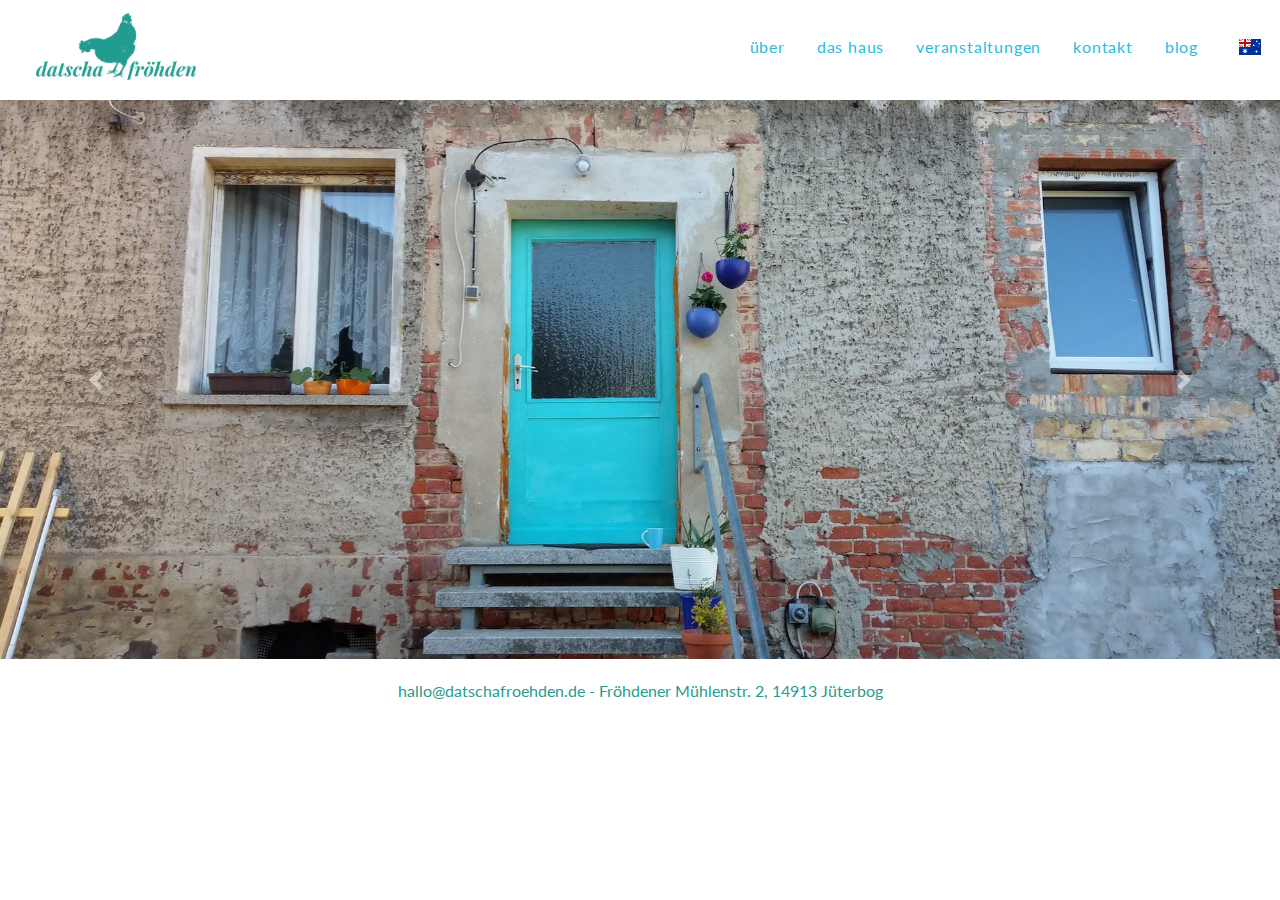
==== index.html @ e7044825 "changed german" ====
<!DOCTYPE html>
<html lang="de">
  <head>
    <!-- Global site tag (gtag.js) - Google Analytics -->
    <script async src="https://www.googletagmanager.com/gtag/js?id=UA-138363889-1"></script>
    <script>
      window.dataLayer = window.dataLayer || [];
      function gtag(){dataLayer.push(arguments);}
      gtag('js', new Date());

      gtag('config', 'UA-138363889-1');
    </script>
		<meta charset="utf-8">
		<meta http-equiv="X-UA-Compatible" content="IE=edge">
		<meta name="viewport" content="width=device-width, initial-scale=1">

		<title>datscha fröhden</title>

		<link rel="stylesheet" href="https://maxcdn.bootstrapcdn.com/bootstrap/4.0.0/css/bootstrap.min.css" integrity="sha384-Gn5384xqQ1aoWXA+058RXPxPg6fy4IWvTNh0E263XmFcJlSAwiGgFAW/dAiS6JXm" crossorigin="anonymous">
		<link rel="stylesheet" href="https://maxcdn.bootstrapcdn.com/font-awesome/4.4.0/css/font-awesome.min.css">
		<link href="https://fonts.googleapis.com/css?family=Lato|Noticia+Text|Roboto|Glegoo|Playfair+Display" rel="stylesheet">
		<link rel="stylesheet" href="css/styles.css">
		<script src="https://code.jquery.com/jquery-3.2.1.slim.min.js" integrity="sha384-KJ3o2DKtIkvYIK3UENzmM7KCkRr/rE9/Qpg6aAZGJwFDMVNA/GpGFF93hXpG5KkN" crossorigin="anonymous"></script>
    <script src="https://cdnjs.cloudflare.com/ajax/libs/popper.js/1.12.9/umd/popper.min.js" integrity="sha384-ApNbgh9B+Y1QKtv3Rn7W3mgPxhU9K/ScQsAP7hUibX39j7fakFPskvXusvfa0b4Q" crossorigin="anonymous"></script>
    <script src="https://maxcdn.bootstrapcdn.com/bootstrap/4.0.0/js/bootstrap.min.js" integrity="sha384-JZR6Spejh4U02d8jOt6vLEHfe/JQGiRRSQQxSfFWpi1MquVdAyjUar5+76PVCmYl" crossorigin="anonymous"></script>
  </head>

  <body>
  <!--navbar starts here-->
    <nav class="navbar navbar-expand-lg navbar-light navbar-right fixed-top">
      <a class="navbar-brand d-lg-inline-block" href="index.html">
        <img src="img/dfchickenitalic.png" alt="Datscha Fröhden" class="logo">
      </a>
      <a class="navbar-brand-two mx-auto d-lg-none d-inline-block" href="index.html"></a>
      <button class="navbar-toggler" type="button" data-toggle="collapse" data-target="#navbarText" aria-controls="navbarText" aria-expanded="false" aria-label="Toggle navigation">
        <span class="navbar-toggler-icon"></span>
      </button>
      <div class="collapse navbar-collapse" id="navbarText">
        <ul class="navbar-nav mr-auto">
          <li class="nav-item active">
          </li>
        </ul>
        <span class="navbar-text">
          <ul class="navbar-nav mr-auto">
            <li class="nav-item">
              <a class="nav-link m-2 menu-item" href="about.html">über</a>
            </li>
            <li class="nav-item">
              <a class="nav-link m-2 menu-item" href="house.html">das haus</a>
            </li>
            <li class="nav-item">
              <a class="nav-link m-2 menu-item" href="events.html">veranstaltungen</a>
            </li>
            <li class="nav-item">
              <a class="nav-link m-2 menu-item" href="location.html">kontakt</a>
            </li>
            <li class="nav-item">
              <a href="http://tuktuknogood.com/category/house/" target="_blank" class="nav-link m-2 menu-item">blog</a>
            </li>
            <li>
              <a class="flag flag-au" href="en/index.html"></a>
            </li>
          </ul>
        </span>
      </div>
    </nav>

    <!--end nav-->

	<!--carousel-->
    <div id="carouselExampleIndicators" class="carousel slide" data-ride="carousel">
      <ol class="carousel-indicators">
        <li data-target="#carouselExampleIndicators" data-slide-to="0" class="active"></li>
        <li data-target="#carouselExampleIndicators" data-slide-to="1"></li>
        <li data-target="#carouselExampleIndicators" data-slide-to="2"></li>
        <li data-target="#carouselExampleIndicators" data-slide-to="3"></li>
        <li data-target="#carouselExampleIndicators" data-slide-to="4"></li>
        <li data-target="#carouselExampleIndicators" data-slide-to="5"></li>
      </ol>
      <div class="carousel-inner">
        <div class="carousel-item active">
          <img class="d-block w-100" src="img/kitchendoor.jpg" alt="First slide">
        </div>
        <div class="carousel-item">
          <img class="d-block w-100" src="img/garden.jpg" alt="Second slide">
        </div>
        <div class="carousel-item">
          <img class="d-block w-100" src="img/giantzucchinis.jpg" alt="Third slide">
        </div>
        <div class="carousel-item">
          <img class="d-block w-100" src="img/gemusebox.jpg" alt="Third slide">
        </div>
        <div class="carousel-item">
          <img class="d-block w-100" src="img/hof.jpg" alt="Third slide">
        </div>
        <div class="carousel-item">
          <img class="d-block w-100" src="img/chickpeasitting.jpg" alt="Third slide">
        </div>
        <div class="carousel-item">
          <img class="d-block w-100" src="img/arturchickens.jpg" alt="Third slide">
        </div>
      </div>
      <a class="carousel-control-prev" href="#carouselExampleIndicators" role="button" data-slide="prev">
        <span class="carousel-control-prev-icon" aria-hidden="true"></span>
        <span class="sr-only">Previous</span>
      </a>
      <a class="carousel-control-next" href="#carouselExampleIndicators" role="button" data-slide="next">
        <span class="carousel-control-next-icon" aria-hidden="true"></span>
        <span class="sr-only">Next</span>
      </a>
    </div>
    <footer>
      <p>hallo@datschafroehden.de - Fröhdener Mühlenstr. 2, 14913 Jüterbog</p>
    </footer>

    <script src="js/scripts.js"></script>

	</body>
</html>
---- css/styles.css ----
.carousel-indicators {
  bottom: -30px;
}

#about {
  background-image: url("../img/chicksbathing.jpg");
  background-size: cover;
}

#events {
  padding-top: 100px;
  background-repeat: no-repeat;
  background: url("../img/chickensdrinking.jpg");
  background-size: cover;
}

#events-div, #findus-div, #about-div, #house-div {
  background-color: #ecf2f3f2;
  width: 60%;
  margin: 0 auto;    
}

#house {
  background-image: url("../img/walkingchicks.jpg");
  background-size: cover;
  background-repeat: no-repeat;
}

#findus {
  background-image: url("../img/forest.jpg");
  background-size: cover;
  background-repeat: no-repeat;
}

.blue-div {
  margin-top: 80px !important;
  padding: 0 40px 40px;
}

@media (max-width: 991px) {
  #house-div, #about-div, #findus-div, #events-div {
    width: 100%;
  }
}
.carousel-control.right, .carousel-control.left {
  background-image:none;
}

/*nav*/
.navbar,
.navbar-collapse {
	background: white;
	border-color: white;
  box-shadow: none;
}

.nav {
	color: white;
	letter-spacing: 1.4px;
	font-family: "Playfair Display";
  letter-spacing: 2px;
	font-weight: bold;
  background: none;
}

.navbar-inverse li a {
  /*color: #d50b7a;*/
  color: #7acade;
}
.navbar-nav li a {
  /*color: #d50b7a;*/
  color: #7acade;
}

.nav li a:hover {
  /*color: #FFD88F !important;*/
  color: #7acade !important;
}

.navbar-fixed-top {
  background-color: white;
}

.navbar-inverse .navbar-nav>.active>a, 
.navbar-inverse .navbar-nav>.active>a:focus, 
.navbar-inverse .navbar-nav>.active>a:hover {
	background-color: white;
	/*color: #FAB940*/;
  color: #7acade;
}

a, p {
  font-family: Lato;
}

h1 {
  font-family: "Playfair Display";
  color: #289B8F;
  text-align: center;
  font-size: 2em;
  letter-spacing: 1.5px;
  padding: 30px;
    
}

.nav-link {
  letter-spacing: .8px;
}

#my-carousel {
  margin-top: 40px;
}

#df {
  margin-top: 60px;
  font-size: 6em;
  color: #289b8f;
  margin-bottom: 100px;
}

h2 {
  font-family: Glegoo;
  text-align: center;
  letter-spacing: 1.5px;
  font-size: 1.2em;
  color: #D9C7C1;
  font-style: italic;
}

p { 
  color: black;
}

a {
  /*color: #dd2477 !important*/;
  color: #28bce1 !important;
}

a:hover {
  text-decoration: none;
  color: black;
}

.contact-pic {
  display: inline-block;
  background: url("../img/newbies.jpg");
  width: 100%;
  height: 300px;
  background-size: contain;
  background-repeat: no-repeat;
  background-position: center;
  margin-top: 30px;
}

iframe {
  width: 100%;
  height: 250px;
  border:0;
  margin-bottom: 20px;

  @media (min-width: 768px) {
    width: 100%;
    height: 450px;
  }
}

.logo {
  width: 160px;
  margin-left: 20px;
}

.person {
  width: 220px;
  display: inline-block;
}

.pp {
  height: 220px;
}

.artur {
  background: url("../img/cvo.jpg");
  background-size: cover;
}

.thanh {
  background: url("../img/cco.jpg");
  background-size: cover;
}

.diva {
  background: url("../img/diva.jpg");
  background-size: cover;
}

.leila {
  background: url("../img/leila.jpg");
  background-size: cover;
}

.kitty {
  background: url("../img/kitty.jpg");
  background-size: cover;
}

.sj {
  background: url("../img/sj.jpg");
  background-size: cover;
}

.cj {
  background: url("../img/cj.jpg");
  background-size: cover;
}

.pj {
  background: url("../img/pj.jpg");
  background-size: cover;
}

.adele {
  background: url("../img/adele.jpg");
  background-size: cover;
}

.mc {
  background: url("../img/mateuszchicken.jpg");
  background-size: cover;
}

.jc {
  background: url("../img/justuschicken.jpg");
  background-size: cover;
}

.us-profiles {
  text-align: center;
}

h3 {
  font-size: 1.1rem;
  margin-top: 12px;
  margin-bottom: 0;
  text-align: left;
  color: black;
  text-align: center;
}

.lang-link {
  padding-right: 5px;
  color: #373737 !important;
  vertical-align: -webkit-baseline-middle;
  font-size: 12px;
  padding: 8px 4px;
}

footer {
  margin: 20px;
}

footer p {
  text-align: center;
  color: #289B8F;
  margin-bottom: 0;
}

.anchor {
  padding: 100px 0;
}

.flag {
  display: inline-block;
  width: 50px;
  height: 20px;
  margin-top: 16px;
  background-size: contain;
  background-repeat: no-repeat;
}

.flag-au {
  background: url("../img/aus.png");
}

.flag-de {
  background: url("../img/de.png");
}

.carousel {
  margin-top: 100px;
}

@media (max-width: 619px) {
  .logo {
    width: 130px;
    margin-left: 0;
  }

  .carousel {
    margin-top: 80px;
  }
}

@media (max-width: 991px) {
  .flag {
    margin-left: -15px;
  }
}

@media (max-width: 991px) {
  #about, #events, #house, #findus {
    background: none;
  }
  
  #events-div, #findus-div, #about-div, #house-div {
    margin-top: 0 !important;
  } 
  
  .anchor {
    padding-bottom: 0;
  }
}
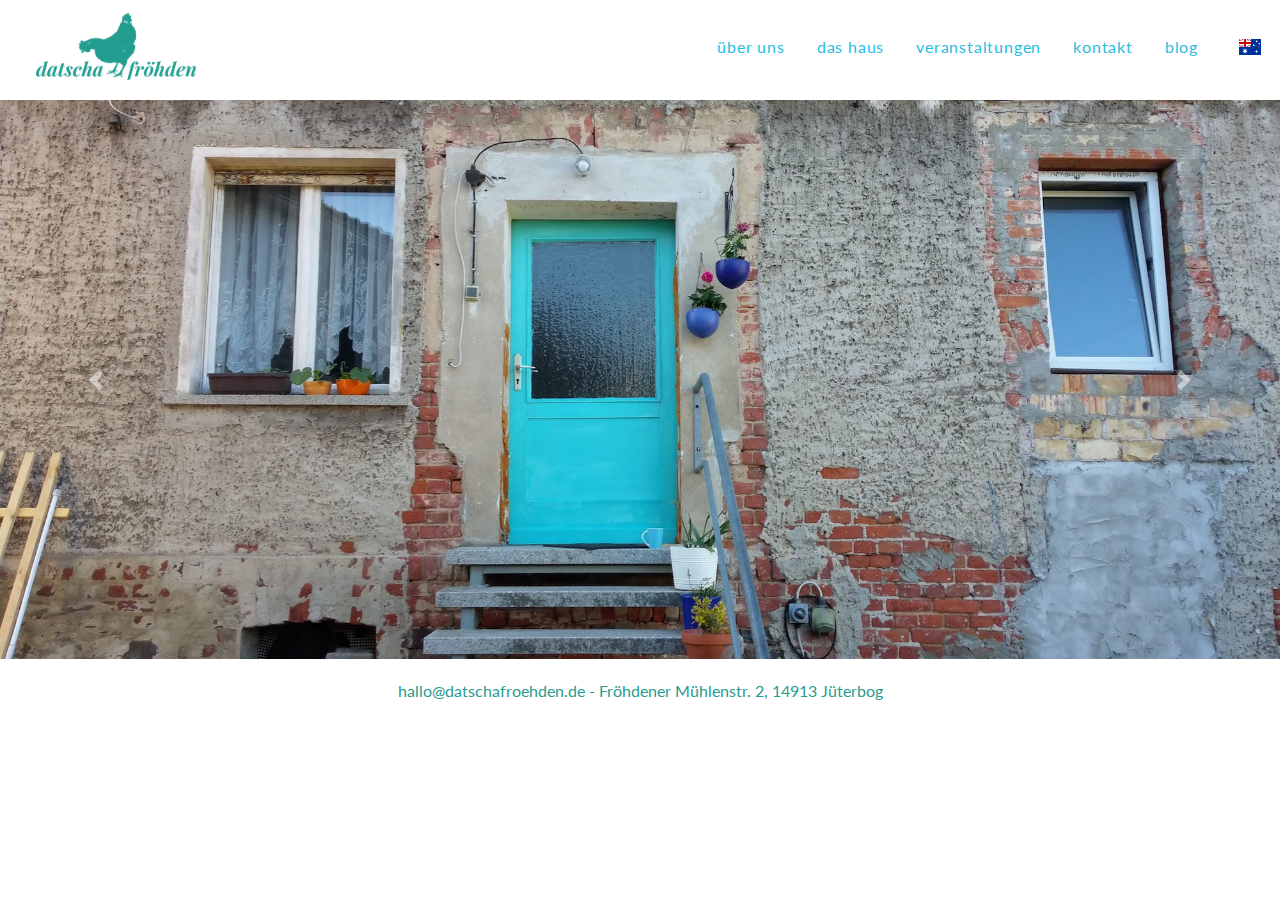
==== commit 35659b75: "edited nav link" ====
--- a/index.html
+++ b/index.html
@@ -43,7 +43,7 @@
         <span class="navbar-text">
           <ul class="navbar-nav mr-auto">
             <li class="nav-item">
-              <a class="nav-link m-2 menu-item" href="about.html">über</a>
+              <a class="nav-link m-2 menu-item" href="about.html">über uns</a>
             </li>
             <li class="nav-item">
               <a class="nav-link m-2 menu-item" href="house.html">das haus</a>
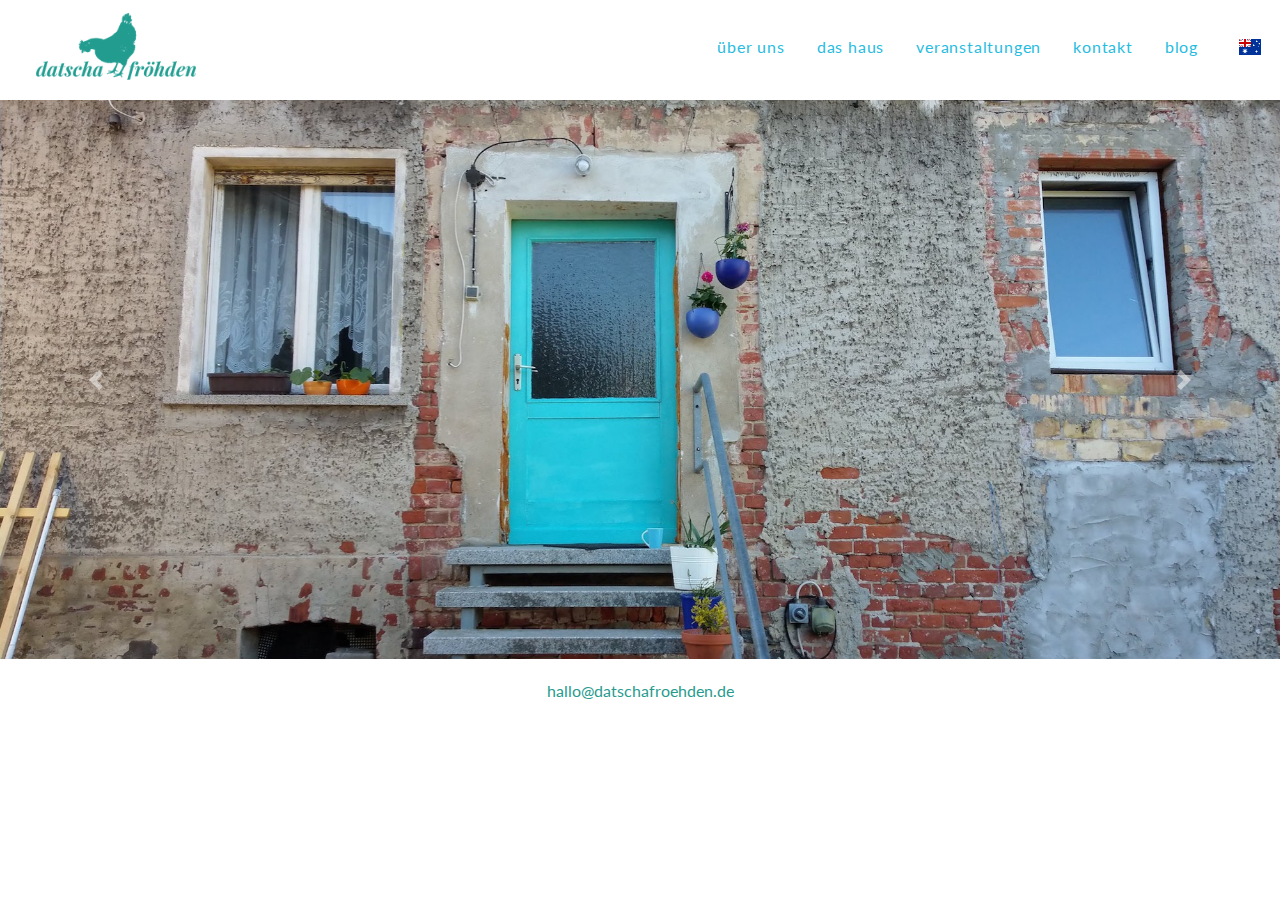
==== commit f5ec9fc5: "updated photos" ====
--- a/index.html
+++ b/index.html
@@ -85,13 +85,7 @@
           <img class="d-block w-100" src="img/garden.jpg" alt="Second slide">
         </div>
         <div class="carousel-item">
-          <img class="d-block w-100" src="img/giantzucchinis.jpg" alt="Third slide">
-        </div>
-        <div class="carousel-item">
           <img class="d-block w-100" src="img/gemusebox.jpg" alt="Third slide">
-        </div>
-        <div class="carousel-item">
-          <img class="d-block w-100" src="img/hof.jpg" alt="Third slide">
         </div>
         <div class="carousel-item">
           <img class="d-block w-100" src="img/chickpeasitting.jpg" alt="Third slide">
@@ -110,7 +104,7 @@
       </a>
     </div>
     <footer>
-      <p>hallo@datschafroehden.de - Fröhdener Mühlenstr. 2, 14913 Jüterbog</p>
+      <p>hallo@datschafroehden.de</p>
     </footer>
 
     <script src="js/scripts.js"></script>
--- a/css/styles.css
+++ b/css/styles.css
@@ -233,6 +233,26 @@
   background-size: cover;
 }
 
+.puffin {
+  background: url("../img/puffin.jpg");
+  background-size: cover;
+}
+
+.bobby {
+  background: url("../img/bobby.jpg");
+  background-size: cover;
+}
+
+.groschek {
+  background: url("../img/groschek.jpg");
+  background-size: cover;
+}
+
+.sprout {
+  background: url("../img/sprout.jpg");
+  background-size: cover;
+}
+
 .us-profiles {
   text-align: center;
 }
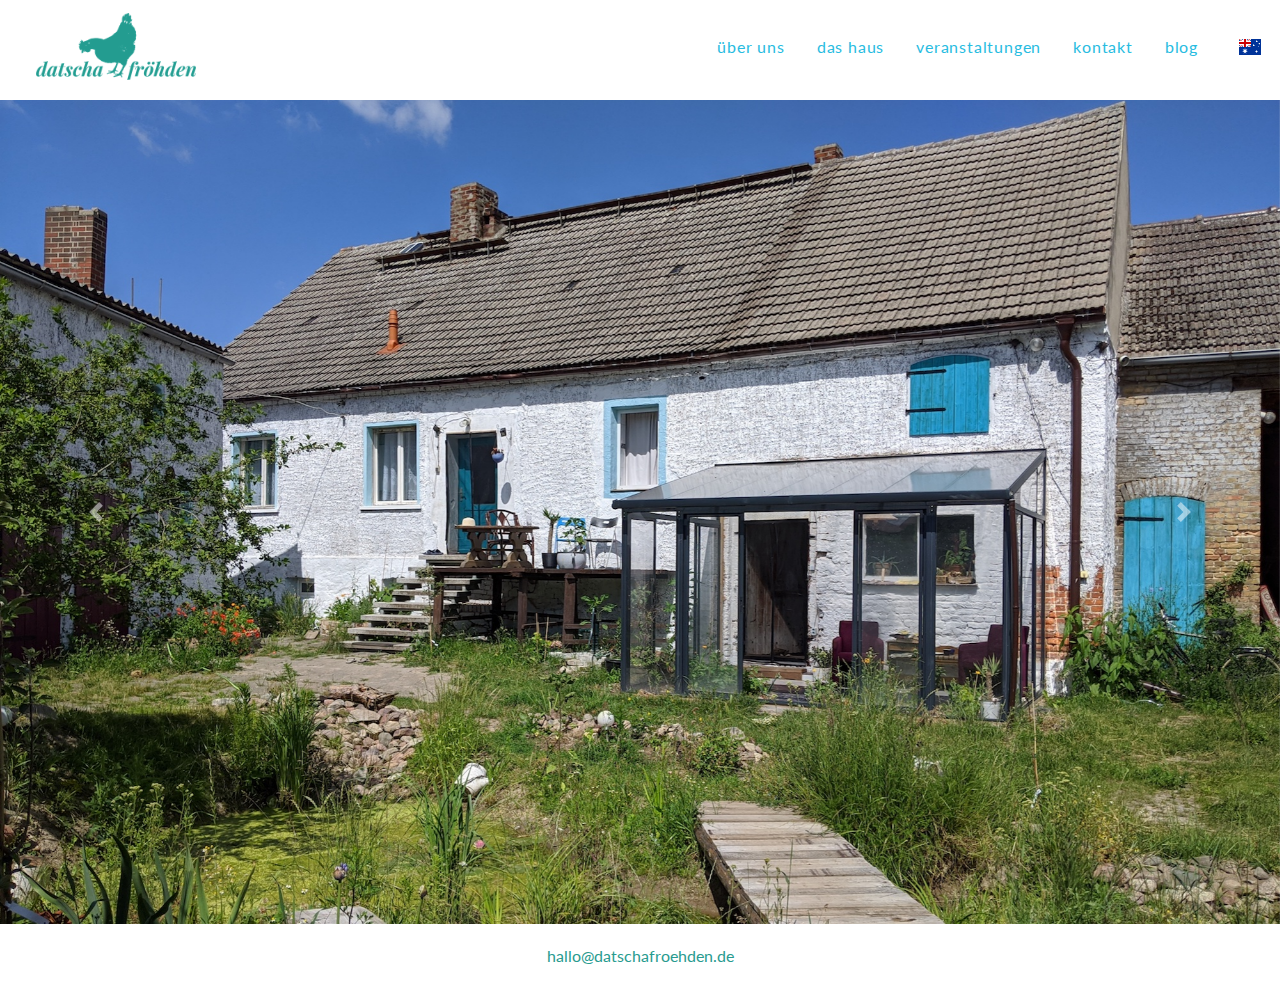
==== commit 45774b17: "updated carousel pics on index" ====
--- a/index.html
+++ b/index.html
@@ -79,19 +79,16 @@
       </ol>
       <div class="carousel-inner">
         <div class="carousel-item active">
-          <img class="d-block w-100" src="img/kitchendoor.jpg" alt="First slide">
+          <img class="d-block w-100" src="img/hof2020.jpg" alt="First slide">
         </div>
         <div class="carousel-item">
-          <img class="d-block w-100" src="img/garden.jpg" alt="Second slide">
+          <img class="d-block w-100" src="img/pond2020.jpg" alt="Second slide">
         </div>
         <div class="carousel-item">
-          <img class="d-block w-100" src="img/gemusebox.jpg" alt="Third slide">
+          <img class="d-block w-100" src="img/kitty2020.jpg" alt="Third slide">
         </div>
         <div class="carousel-item">
-          <img class="d-block w-100" src="img/chickpeasitting.jpg" alt="Third slide">
-        </div>
-        <div class="carousel-item">
-          <img class="d-block w-100" src="img/arturchickens.jpg" alt="Third slide">
+          <img class="d-block w-100" src="img/chickens2020.jpg" alt="Third slide">
         </div>
       </div>
       <a class="carousel-control-prev" href="#carouselExampleIndicators" role="button" data-slide="prev">
--- a/css/styles.css
+++ b/css/styles.css
@@ -188,6 +188,11 @@
   background-size: cover;
 }
 
+.mat {
+  background: url("../img/mateusz.jpg");
+  background-size: cover;
+}
+
 .diva {
   background: url("../img/diva.jpg");
   background-size: cover;
@@ -224,12 +229,7 @@
 }
 
 .mc {
-  background: url("../img/mateuszchicken.jpg");
-  background-size: cover;
-}
-
-.jc {
-  background: url("../img/justuschicken.jpg");
+  background: url("../img/amy.jpg");
   background-size: cover;
 }
 
@@ -260,7 +260,7 @@
 h3 {
   font-size: 1.1rem;
   margin-top: 12px;
-  margin-bottom: 0;
+  margin-bottom: 12px;
   text-align: left;
   color: black;
   text-align: center;
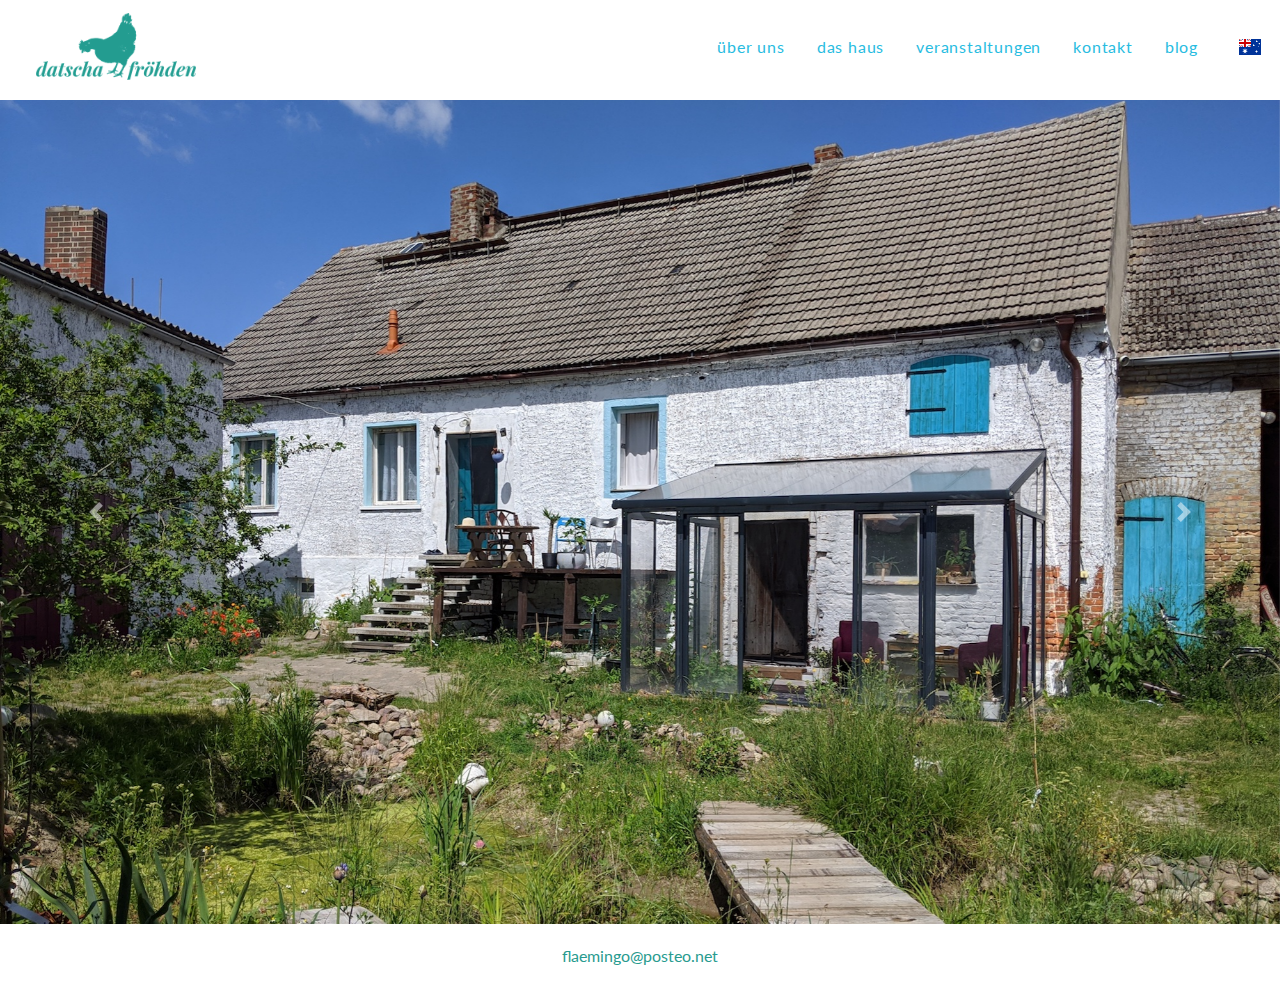
==== commit a46f4f96: "updated email" ====
--- a/index.html
+++ b/index.html
@@ -101,7 +101,7 @@
       </a>
     </div>
     <footer>
-      <p>hallo@datschafroehden.de</p>
+      <p>flaemingo@posteo.net</p>
     </footer>
 
     <script src="js/scripts.js"></script>
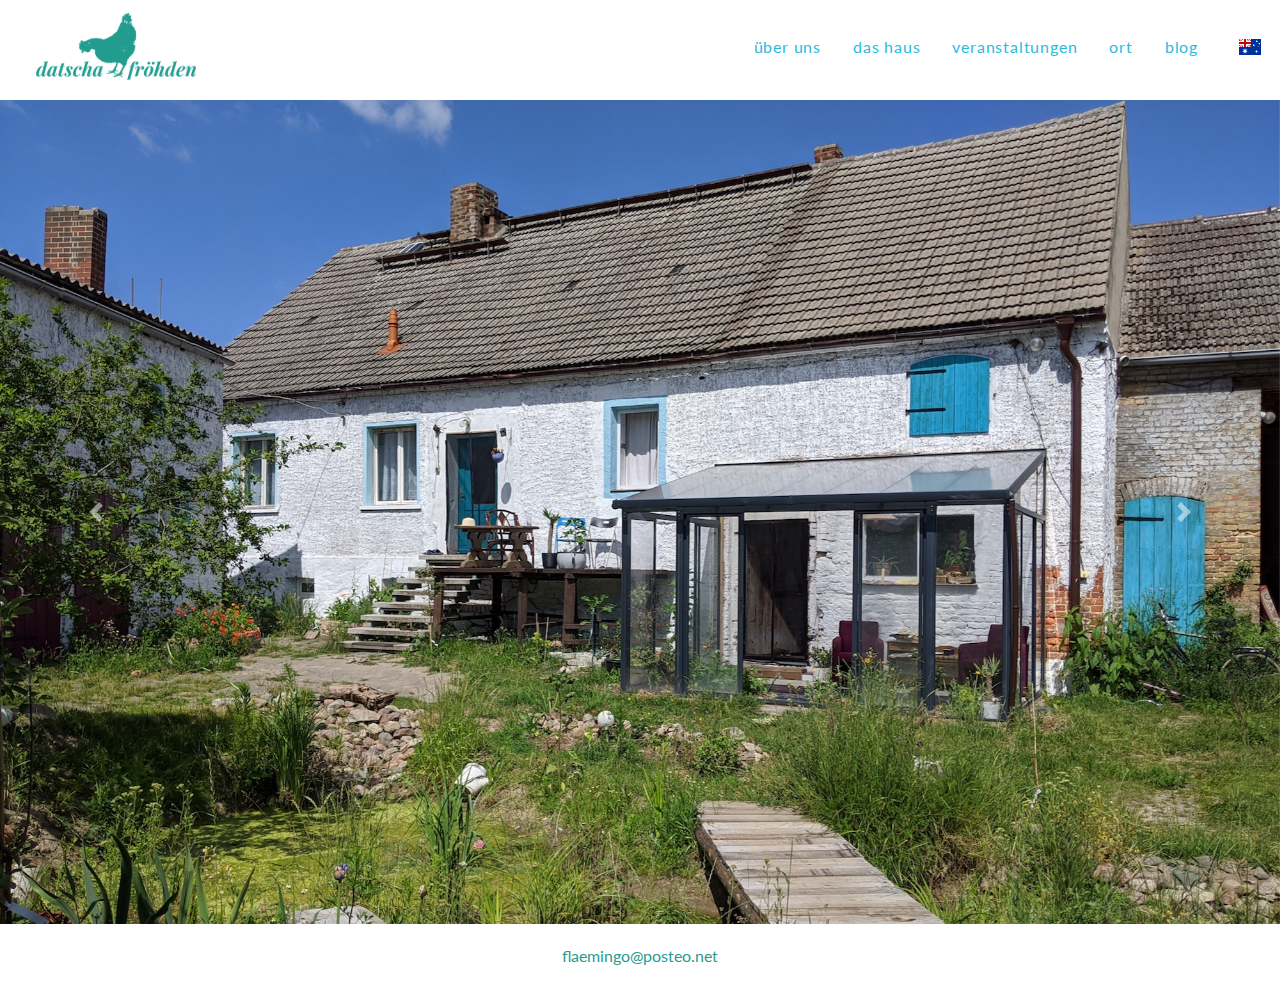
==== commit be0169ab: "changed bg" ====
--- a/index.html
+++ b/index.html
@@ -52,7 +52,7 @@
               <a class="nav-link m-2 menu-item" href="events.html">veranstaltungen</a>
             </li>
             <li class="nav-item">
-              <a class="nav-link m-2 menu-item" href="location.html">kontakt</a>
+              <a class="nav-link m-2 menu-item" href="location.html">ort</a>
             </li>
             <li class="nav-item">
               <a href="http://tuktuknogood.com/category/house/" target="_blank" class="nav-link m-2 menu-item">blog</a>
--- a/css/styles.css
+++ b/css/styles.css
@@ -3,14 +3,14 @@
 }
 
 #about {
-  background-image: url("../img/chicksbathing.jpg");
+  background-image: url("../img/flowerbg.jpg");
   background-size: cover;
 }
 
 #events {
   padding-top: 100px;
   background-repeat: no-repeat;
-  background: url("../img/chickensdrinking.jpg");
+  background: url("../img/newsunflowerbg.jpg");
   background-size: cover;
 }
 
@@ -21,7 +21,7 @@
 }
 
 #house {
-  background-image: url("../img/walkingchicks.jpg");
+  background-image: url("../img/zinnia.jpg");
   background-size: cover;
   background-repeat: no-repeat;
 }
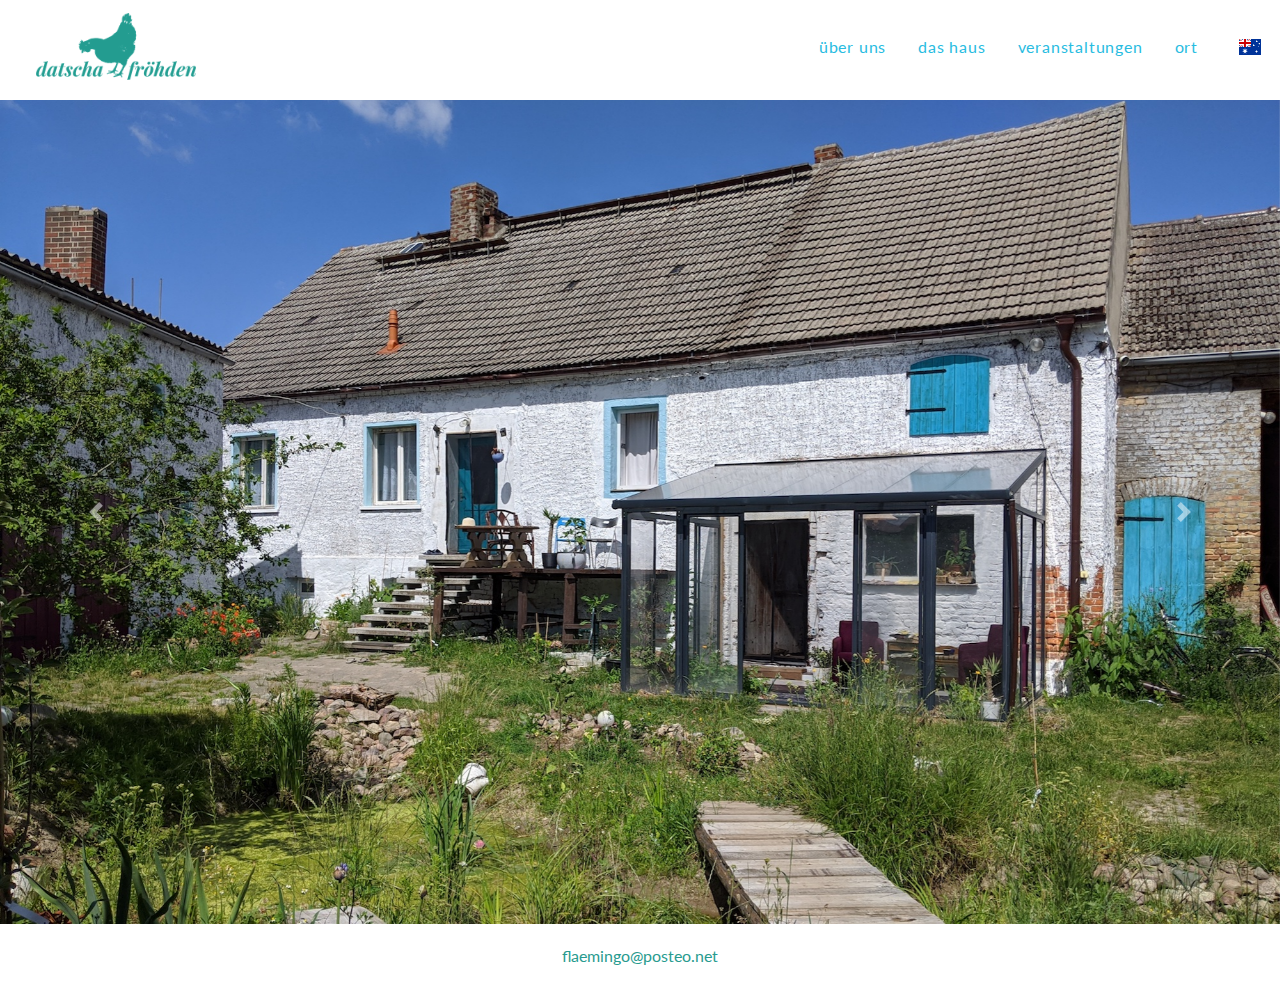
==== commit 8552e78e: "Update index.html" ====
--- a/index.html
+++ b/index.html
@@ -54,9 +54,6 @@
             <li class="nav-item">
               <a class="nav-link m-2 menu-item" href="location.html">ort</a>
             </li>
-            <li class="nav-item">
-              <a href="http://tuktuknogood.com/category/house/" target="_blank" class="nav-link m-2 menu-item">blog</a>
-            </li>
             <li>
               <a class="flag flag-au" href="en/index.html"></a>
             </li>
